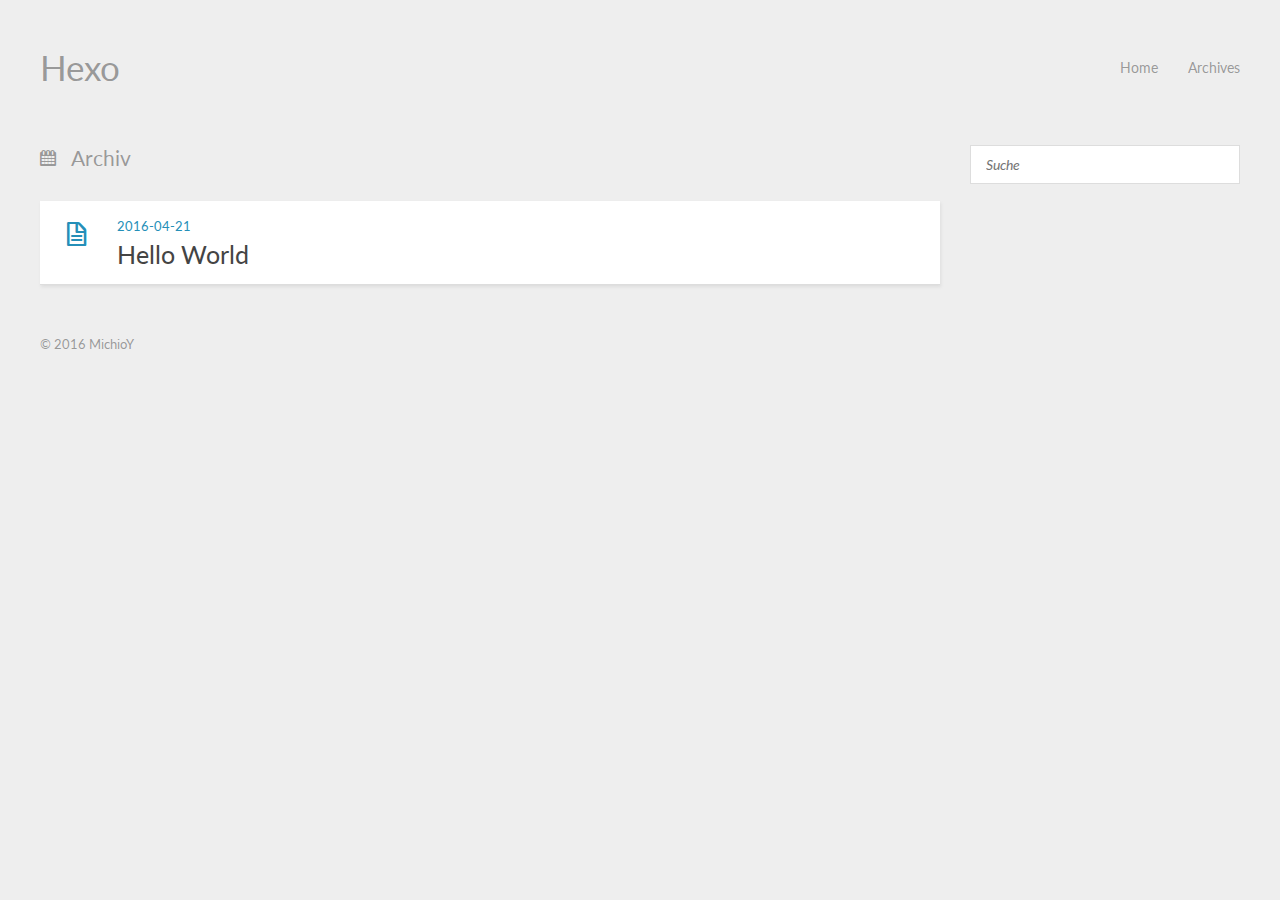
==== archives/index.html @ ba09797a "Site updated: 2016-04-27 17:26:23" ====
<!DOCTYPE HTML>
<html>
<head>
  <meta charset="utf-8">
  
  <title>Archiv | Hexo</title>
  <meta name="author" content="MichioY">
  
  
  <meta name="viewport" content="width=device-width, initial-scale=1, maximum-scale=1">

  
  <meta property="og:site_name" content="Hexo"/>

  
    <meta property="og:image" content="undefined"/>
  

  <link href="/favicon.png" rel="icon">
  <link rel="alternate" href="/atom.xml" title="Hexo" type="application/atom+xml">
  <link rel="stylesheet" href="/css/style.css" media="screen" type="text/css">
  <!--[if lt IE 9]><script src="//html5shiv.googlecode.com/svn/trunk/html5.js"></script><![endif]-->
  

</head>


<body>
  <header id="header" class="inner"><div class="alignleft">
  <h1><a href="/">Hexo</a></h1>
  <h2><a href="/"></a></h2>
</div>
<nav id="main-nav" class="alignright">
  <ul>
    
      <li><a href="/">Home</a></li>
    
      <li><a href="/archives">Archives</a></li>
    
  </ul>
  <div class="clearfix"></div>
</nav>
<div class="clearfix"></div>
</header>
  <div id="content" class="inner">
    <div id="main-col" class="alignleft"><div id="wrapper">
<h2 class="archive-title">Archiv</h2>


  <div class="archive">
    
      <article class="post">
        <div class="post-content">
          <header>
            <div class="icon"></div>
            <time datetime="2016-04-21T06:31:56.000Z"><a href="/2016/04/21/hello-world/">2016-04-21</a></time>
            
              <h1 class="title"><a href="/2016/04/21/hello-world/">Hello World</a></h1>
            
          </header>
        </div>
      </article>
    
  </div>
</div></div>
    <aside id="sidebar" class="alignright">
  <div class="search">
  <form action="//google.com/search" method="get" accept-charset="utf-8">
    <input type="search" name="q" results="0" placeholder="Suche">
    <input type="hidden" name="q" value="site:yoursite.com">
  </form>
</div>

  

  
</aside>
    <div class="clearfix"></div>
  </div>
  <footer id="footer" class="inner"><div class="alignleft">
  
  &copy; 2016 MichioY
  
</div>
<div class="clearfix"></div></footer>
  <script src="//ajax.googleapis.com/ajax/libs/jquery/2.0.3/jquery.min.js"></script>
<script src="/js/jquery.imagesloaded.min.js"></script>
<script src="/js/gallery.js"></script>




<link rel="stylesheet" href="/fancybox/jquery.fancybox.css" media="screen" type="text/css">
<script src="/fancybox/jquery.fancybox.pack.js"></script>
<script type="text/javascript">
(function($){
  $('.fancybox').fancybox();
})(jQuery);
</script>

</body>
</html>
---- css/style.css ----
@import url("//fonts.googleapis.com/css?family=Lato:400,400italic");
@font-face {
  font-family: 'FontAwesome';
  font-style: normal;
  font-weight: normal;
  src: url("font/fontawesome-webfont.eot?#iefix") format('embedded-opentype'), url("font/fontawesome-webfont.woff") format('woff'), url("font/fontawesome-webfont.ttf") format('truetype'), url("font/fontawesome-webfont.svg#FontAwesomeRegular") format('svg');
}
* {
  margin: 0;
  padding: 0;
}
body {
  background: #eee;
  color: #444;
  font-family: "Helvetica Neue", "Helvetica", Arial, sans-serif;
  font-size: 14px;
  text-shadow: 0 0 1px transparent;
}
@media screen and (max-width: 1260px) {
  body {
    margin: 0 30px;
  }
}
@media screen and (max-width: 600px) {
  body {
    font-size: 13px;
  }
}
h1,
h2,
h3,
h4,
h5,
h6 {
  font-family: "Lato", Helvetica Neue, Helvetica, Arial, sans-serif;
}
h1 {
  font-size: 1.8em;
}
h2 {
  font-size: 1.5em;
}
h3 {
  font-size: 1.3em;
}
a {
  text-decoration: none;
  color: #258fb8;
}
a:hover {
  text-decoration: underline;
}
.alignleft {
  float: left;
}
.alignright {
  float: right;
}
.clearfix {
  zoom: 1;
}
.clearfix:before,
.clearfix:after {
  content: "";
  display: table;
}
.clearfix:after {
  clear: both;
}
.inner {
  width: 1200px;
  margin: 0 auto;
}
@media screen and (max-width: 1260px) {
  .inner {
    width: 100%;
  }
}
#main-col {
  width: 900px;
}
@media screen and (max-width: 1260px) {
  #main-col {
    width: 100%;
    margin-right: -300px;
  }
}
@media screen and (max-width: 900px) {
  #main-col {
    margin-right: 0;
    float: none;
  }
}
@media screen and (max-width: 1260px) {
  #wrapper {
    margin-right: 300px;
  }
}
@media screen and (max-width: 900px) {
  #wrapper {
    margin-right: 0;
  }
}
#header {
  text-shadow: 0 0 1px #fff;
  margin: 50px auto;
}
#header a {
  color: #999;
}
#header a:hover {
  color: #258fb8;
  text-decoration: none;
}
#header h1 {
  font-weight: normal;
  font-size: 2.5em;
  line-height: 1;
}
#header h2 {
  font-weight: normal;
  font-size: 0.9em;
  line-height: 1;
  margin-top: 10px;
}
#header #main-nav {
  font-family: "Lato", Helvetica Neue, Helvetica, Arial, sans-serif;
  line-height: 2.5em;
}
#header #main-nav ul {
  list-style: none;
}
#header #main-nav ul li {
  float: left;
  margin-left: 30px;
}
article {
  -webkit-box-shadow: 1px 2px 3px #ddd;
  box-shadow: 1px 2px 3px #ddd;
  background: #fff;
}
article.page {
  padding-left: 20px;
}
article.page .icon {
  display: none;
}
article.post .icon:before {
  content: '\f016';
}
article.photo .icon:before {
  content: '\f030';
}
article.link .icon:before {
  content: '\f0c1';
}
article.link .title a:after {
  content: '\f08e';
  color: #999;
  font: 12px FontAwesome;
  padding-left: 10px;
  vertical-align: super;
}
article .post-content {
  padding: 20px 20px 15px 77px;
  margin-bottom: 50px;
  position: relative;
}
@media screen and (max-width: 600px) {
  article .post-content {
    padding-left: 20px;
  }
}
article .gallery {
  overflow: hidden;
  position: relative;
}
article .gallery:hover .control {
  opacity: 1;
  -ms-filter: none;
  filter: none;
}
article .gallery img {
  min-width: 100%;
  max-width: 100%;
  height: auto;
  position: absolute;
  top: 0;
  left: 0;
  opacity: 0;
  -ms-filter: "progid:DXImageTransform.Microsoft.Alpha(Opacity=0)";
  filter: alpha(opacity=0);
}
article .gallery .control {
  opacity: 0;
  -ms-filter: "progid:DXImageTransform.Microsoft.Alpha(Opacity=0)";
  filter: alpha(opacity=0);
  -webkit-transition: 0.3s;
  -moz-transition: 0.3s;
  -o-transition: 0.3s;
  -ms-transition: 0.3s;
  transition: 0.3s;
}
article .gallery .prev,
article .gallery .next {
  position: absolute;
  top: 0;
  width: 50%;
  height: 100%;
  cursor: pointer;
}
article .gallery .prev:before,
article .gallery .next:before {
  position: absolute;
  font: 24px/1 FontAwesome;
  text-align: center;
  width: 24px;
  text-shadow: 0 0 15px rgba(0,0,0,0.5);
  color: #fff;
  margin-top: -12px;
  top: 50%;
}
article .gallery .prev {
  left: 0;
}
article .gallery .prev:before {
  content: '\f053';
  left: 10px;
}
article .gallery .next {
  right: 0;
}
article .gallery .next:before {
  content: '\f054';
  right: 10px;
}
article header .icon {
  width: 32px;
  height: 32px;
  margin-right: 25px;
  position: absolute;
  top: 20px;
  left: 20px;
  color: #258fb8;
}
@media screen and (max-width: 600px) {
  article header .icon {
    display: none;
  }
}
article header .icon:before {
  position: absolute;
  font: 32px FontAwesome;
  top: 0;
  left: 0;
  width: 32px;
  text-align: center;
}
article header time {
  color: #999;
  font: 0.9em "Lato", Helvetica Neue, Helvetica, Arial, sans-serif;
  margin-bottom: 5px;
  display: block;
  line-height: 1;
}
article header .title {
  font-weight: normal;
}
article header .title a {
  color: #444;
}
article header .title a:hover {
  color: #258fb8;
  text-decoration: none;
}
article .entry {
  text-align: justify;
  line-height: 1.6;
}
article .entry p,
article .entry blockquote,
article .entry ul,
article .entry ol,
article .entry dl,
article .entry table,
article .entry iframe,
article .entry h3,
article .entry h4,
article .entry h5,
article .entry h6,
article .entry .video-container {
  margin-top: 15px;
}
article .entry blockquote {
  border-top: 1px solid #ddd;
  border-bottom: 1px solid #ddd;
  font-style: italic;
  font-family: "Georgia", serif;
  font-size: 1.2em;
  padding: 0 30px 15px;
  text-align: center;
}
article .entry blockquote footer {
  border-top: none;
  font-size: 0.8em;
  line-height: 1;
  margin: 20px 0 0;
  padding-top: 0;
}
article .entry blockquote footer cite:before {
  content: '—';
  color: #ccc;
  padding: 0 0.5em;
}
article .entry code,
article .entry pre {
  font-family: Monaco, Menlo, Consolas, Courier New, monospace;
}
article .entry code {
  background: #eee;
  color: #666;
  padding: 0 5px;
  margin: 0 2px;
  font-size: 0.9em;
  border: 1px solid #ddd;
  -webkit-border-radius: 3px;
  border-radius: 3px;
}
article .entry pre {
  background: #eee;
  border: 1px solid #ddd;
  margin-top: 15px;
  overflow: auto;
  padding: 7px 15px;
  -webkit-border-radius: 2px;
  border-radius: 2px;
}
article .entry pre code {
  background: none;
  padding: 0;
  margin: 0;
  border: none;
  -webkit-border-radius: 0;
  border-radius: 0;
}
article .entry ul,
article .entry ol,
article .entry dl {
  margin-left: 20px;
}
article .entry ul ul,
article .entry ol ul,
article .entry dl ul,
article .entry ul ol,
article .entry ol ol,
article .entry dl ol,
article .entry ul dl,
article .entry ol dl,
article .entry dl dl {
  margin-top: 0;
}
article .entry h1,
article .entry h2 {
  font-weight: normal;
  border-bottom: 1px solid #ddd;
  padding-bottom: 10px;
  margin-top: 20px;
}
article .entry h3,
article .entry h4,
article .entry h5,
article .entry h6 {
  font-weight: normal;
}
article .entry img,
article .entry video {
  max-width: 100%;
  height: auto;
  border: none;
}
article .entry iframe {
  border: none;
}
article .entry .caption {
  display: block;
  margin-top: 5px;
  color: #999;
  position: relative;
  font-size: 0.9em;
  padding-left: 25px;
}
article .entry .caption:before {
  content: '\f040';
  position: absolute;
  font: 1.3em FontAwesome;
  position: absolute;
  left: 0;
  top: 3px;
}
article .entry .video-container {
  position: relative;
  padding-bottom: 56.25%;
  padding-top: 30px;
  height: 0;
  overflow: hidden;
}
article .entry .video-container iframe,
article .entry .video-container object,
article .entry .video-container embed {
  position: absolute;
  top: 0;
  left: 0;
  width: 100%;
  height: 100%;
  margin-top: 0;
}
article .entry .pullquote {
  float: right;
  border: none;
  padding: 0;
  margin: 1em 0 0.5em 1.5em;
  text-align: left;
  width: 45%;
  font-size: 1.5em;
}
article footer {
  margin-top: 15px;
  padding-top: 10px;
  border-top: 1px solid #ddd;
  color: #999;
  font-size: 0.9em;
  line-height: 16px;
  position: relative;
  min-height: 16px;
}
article footer a {
  color: #999;
}
article footer a:hover {
  color: #258fb8;
  text-decoration: none;
}
article footer a:before {
  font: 1.1em FontAwesome;
  padding-right: 10px;
  vertical-align: middle;
}
article footer a.more-link:before {
  content: '\f054';
}
article footer a.comment-link:before {
  content: '\f075';
}
article footer .categories,
article footer .tags {
  position: relative;
  padding-left: 25px;
  margin: 5px 0;
}
article footer .categories:before,
article footer .tags:before {
  position: absolute;
  font: 1.1em FontAwesome;
}
article footer .categories:before {
  content: '\f07b';
  top: 2px;
  left: 1px;
}
article footer .tags:before {
  content: '\f02b';
  top: 3px;
  left: 2px;
}
article footer .addthis {
  margin-top: 15px;
}
article footer .addthis iframe {
  margin-top: 0;
}
#comment {
  padding: 20px;
  background: #fff;
  -webkit-box-shadow: 1px 2px 3px #ddd;
  box-shadow: 1px 2px 3px #ddd;
  margin-bottom: 50px;
}
#comment .title {
  font-weight: normal;
  margin-bottom: 15px;
}
#pagination a {
  display: block;
  padding: 5px 10px;
  background: #ddd;
  color: #999;
  font-family: "Lato", Helvetica Neue, Helvetica, Arial, sans-serif;
  text-shadow: 0 0 1px #fff;
  margin-bottom: 50px;
}
#pagination a:hover {
  background: #258fb8;
  color: #fff;
  text-decoration: none;
  text-shadow: none;
}
#pagination .prev:before {
  content: '\f053';
  padding-right: 10px;
  font-family: FontAwesome;
}
#pagination .next:after {
  content: '\f054';
  padding-left: 10px;
  font-family: FontAwesome;
}
.archive-title {
  color: #999;
  font-weight: normal;
  margin-bottom: 30px;
  text-shadow: 0 0 1px #fff;
}
.archive-title:before {
  font-family: FontAwesome;
  content: '\f073';
  padding-right: 15px;
}
.archive-title.tag:before {
  content: '\f02b';
}
.archive-title.category:before {
  content: '\f07b';
}
.archive {
  -webkit-box-shadow: 1px 2px 3px #ddd;
  box-shadow: 1px 2px 3px #ddd;
  border-bottom: 1px solid #ddd;
  margin-bottom: 50px;
}
.archive article {
  -webkit-box-shadow: none;
  box-shadow: none;
}
.archive article .post-content {
  margin-bottom: 0;
}
#sidebar {
  width: 270px;
  line-height: 1.8em;
}
@media screen and (max-width: 900px) {
  #sidebar {
    float: none;
    width: 100%;
  }
}
#sidebar .widget {
  background: #fff;
  -webkit-box-shadow: 1px 2px 3px #ddd;
  box-shadow: 1px 2px 3px #ddd;
  margin-bottom: 30px;
  word-wrap: break-word;
}
#sidebar .widget .title {
  padding: 15px 20px;
  font-size: 1em;
  border-bottom: 1px solid #ddd;
  font-weight: normal;
}
#sidebar .widget .entry {
  font-size: 0.9em;
  padding: 15px 20px;
}
#sidebar .widget ul,
#sidebar .widget ol,
#sidebar .widget dl {
  list-style: none;
}
#sidebar .widget ul ul,
#sidebar .widget ol ul,
#sidebar .widget dl ul,
#sidebar .widget ul ol,
#sidebar .widget ol ol,
#sidebar .widget dl ol,
#sidebar .widget ul dl,
#sidebar .widget ol dl,
#sidebar .widget dl dl {
  list-style: disc;
  margin-left: 20px;
}
#sidebar .search {
  margin-bottom: 30px;
}
#sidebar .search input {
  background: #fff;
  font-family: "Lato", Helvetica Neue, Helvetica, Arial, sans-serif;
  font-style: italic;
  font-size: 1em;
  padding: 10px 15px;
  border: 1px solid #ddd;
  width: 100%;
  -webkit-box-sizing: border-box;
  -moz-box-sizing: border-box;
  box-sizing: border-box;
  color: #999;
}
#sidebar .search input:focus {
  color: #444;
}
#sidebar .tag small {
  margin-left: 15px;
  color: #999;
}
#sidebar .tag small:before {
  content: '(';
}
#sidebar .tag small:after {
  content: ')';
}
#sidebar .twitter li {
  border-bottom: 1px solid #ddd;
  padding: 15px 20px;
  font-size: 0.9em;
}
#sidebar .twitter li:last-of-type {
  border-bottom: none;
}
#sidebar .twitter small {
  display: block;
  margin-top: 10px;
  color: #999;
  line-height: 1;
}
#sidebar .tagcloud .entry {
  padding-right: 5px;
}
#sidebar .tagcloud a {
  margin-right: 10px;
  display: inline-block;
}
#footer {
  color: #999;
  margin-bottom: 50px;
  font: 0.9em/1.6 "Lato", Helvetica Neue, Helvetica, Arial, sans-serif;
  text-shadow: 0 0 1px #fff;
}
.entry .gist {
  background: #eee;
  border: 1px solid #ddd;
  margin-top: 15px;
  padding: 7px 15px;
  -webkit-border-radius: 2px;
  border-radius: 2px;
  text-shadow: 0 0 1px #fff;
  line-height: 1.6;
  overflow: auto;
  color: #666;
}
.entry .gist .gist-file {
  border: none;
  font-family: inherit;
  margin: 0;
  font-size: 0.9em;
}
.entry .gist .gist-file .gist-data {
  background: none;
  border-bottom: none;
}
.entry .gist .gist-file .gist-data pre {
  padding: 0 !important;
  font-family: Monaco, Menlo, Consolas, Courier New, monospace;
}
.entry .gist .gist-file .gist-meta {
  background: none;
  color: #999;
  margin-top: 5px;
  padding: 0;
  text-shadow: 0 0 1px #fff;
  font-size: 100%;
}
.entry .gist .gist-file .gist-meta a {
  color: #258fb8;
}
.entry .gist .gist-file .gist-meta a:visited {
  color: #258fb8;
}
figure.highlight {
  background: #eee;
  border: 1px solid #ddd;
  margin-top: 15px;
  padding: 7px 15px;
  -webkit-border-radius: 2px;
  border-radius: 2px;
  text-shadow: 0 0 1px #fff;
  line-height: 1.6;
  overflow: auto;
  position: relative;
  font-size: 0.9em;
}
figure.highlight figcaption {
  color: #999;
  margin-bottom: 5px;
  text-shadow: 0 0 1px #fff;
}
figure.highlight figcaption a {
  position: absolute;
  right: 15px;
}
figure.highlight pre {
  border: none;
  padding: 0;
  margin: 0;
}
figure.highlight table {
  margin-top: 0;
  border-spacing: 0;
}
figure.highlight .gutter {
  color: #999;
  padding-right: 15px;
  border-right: 1px solid #ddd;
  text-align: right;
}
figure.highlight .code {
  padding-left: 15px;
  border-left: 1px solid #fff;
  color: #666;
}
figure.highlight .line {
  height: 20px;
}
figure.highlight .line.marked {
  background: #d6d6d6;
}
pre .comment,
pre .template_comment,
pre .diff .header,
pre .doctype,
pre .pi,
pre .lisp .string,
pre .javadoc {
  color: #93a1a1;
  font-style: italic;
}
pre .keyword,
pre .winutils,
pre .method,
pre .addition,
pre .css .tag,
pre .request,
pre .status,
pre .nginx .title {
  color: #859900;
}
pre .number,
pre .command,
pre .string,
pre .tag .value,
pre .phpdoc,
pre .tex .formula,
pre .regexp,
pre .hexcolor {
  color: #2aa198;
}
pre .title,
pre .localvars,
pre .chunk,
pre .decorator,
pre .built_in,
pre .identifier,
pre .vhdl,
pre .literal,
pre .id {
  color: #268bd2;
}
pre .attribute,
pre .variable,
pre .lisp .body,
pre .smalltalk .number,
pre .constant,
pre .class .title,
pre .parent,
pre .haskell .type {
  color: #b58900;
}
pre .preprocessor,
pre .preprocessor .keyword,
pre .shebang,
pre .symbol,
pre .symbol .string,
pre .diff .change,
pre .special,
pre .attr_selector,
pre .important,
pre .subst,
pre .cdata,
pre .clojure .title {
  color: #cb4b16;
}
pre .deletion {
  color: #dc322f;
}
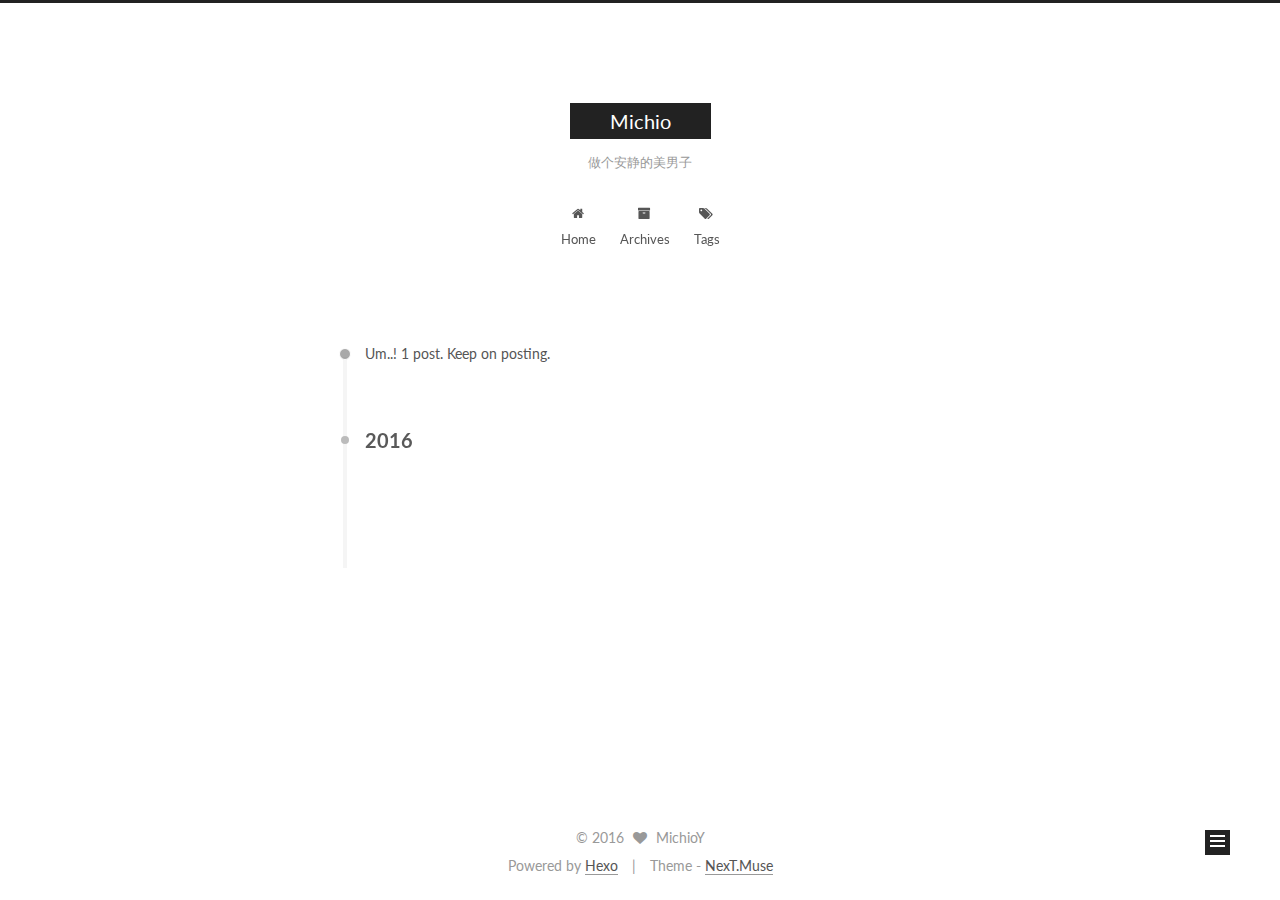
==== commit 29e48d40: "Site updated: 2016-04-27 18:53:01" ====
--- a/archives/index.html
+++ b/archives/index.html
@@ -1,102 +1,458 @@
-<!DOCTYPE HTML>
-<html>
+<!doctype html>
+
+
+
+  
+
+
+<html class="theme-next muse use-motion">
 <head>
-  <meta charset="utf-8">
-  
-  <title>Archiv | Hexo</title>
-  <meta name="author" content="MichioY">
-  
-  
-  <meta name="viewport" content="width=device-width, initial-scale=1, maximum-scale=1">
-
-  
-  <meta property="og:site_name" content="Hexo"/>
-
-  
-    <meta property="og:image" content="undefined"/>
-  
-
-  <link href="/favicon.png" rel="icon">
-  <link rel="alternate" href="/atom.xml" title="Hexo" type="application/atom+xml">
-  <link rel="stylesheet" href="/css/style.css" media="screen" type="text/css">
-  <!--[if lt IE 9]><script src="//html5shiv.googlecode.com/svn/trunk/html5.js"></script><![endif]-->
-  
-
+  <meta charset="UTF-8"/>
+<meta http-equiv="X-UA-Compatible" content="IE=edge,chrome=1" />
+<meta name="viewport" content="width=device-width, initial-scale=1, maximum-scale=1"/>
+
+
+
+<meta http-equiv="Cache-Control" content="no-transform" />
+<meta http-equiv="Cache-Control" content="no-siteapp" />
+
+
+
+
+
+
+
+
+
+
+
+
+  <link href="/vendors/fancybox/source/jquery.fancybox.css?v=2.1.5" rel="stylesheet" type="text/css"/>
+
+
+
+
+  
+  
+  
+  
+
+  
+    
+    
+  
+
+  
+
+  
+
+  
+
+  
+
+  
+    
+    
+    <link href="//fonts.googleapis.com/css?family=Lato:300,300italic,400,400italic,700,700italic&subset=latin,latin-ext" rel="stylesheet" type="text/css">
+  
+
+
+
+
+<link href="/vendors/font-awesome/css/font-awesome.min.css?v=4.4.0" rel="stylesheet" type="text/css" />
+
+<link href="/css/main.css?v=5.0.1" rel="stylesheet" type="text/css" />
+
+
+  <meta name="keywords" content="Hexo, NexT" />
+
+
+
+
+
+
+
+
+  <link rel="shortcut icon" type="image/x-icon" href="/favicon.ico?v=5.0.1" />
+
+
+
+
+
+
+<meta name="description" content="快乐的">
+<meta property="og:type" content="website">
+<meta property="og:title" content="Michio">
+<meta property="og:url" content="http://yoursite.com/archives/index.html">
+<meta property="og:site_name" content="Michio">
+<meta property="og:description" content="快乐的">
+<meta name="twitter:card" content="summary">
+<meta name="twitter:title" content="Michio">
+<meta name="twitter:description" content="快乐的">
+
+
+
+<script type="text/javascript" id="hexo.configuration">
+  var NexT = window.NexT || {};
+  var CONFIG = {
+    scheme: 'Muse',
+    sidebar: {"position":"left","display":"post"},
+    fancybox: true,
+    motion: true,
+    duoshuo: {
+      userId: 0,
+      author: 'Author'
+    }
+  };
+</script>
+
+  <title> Archive | Michio </title>
 </head>
 
-
-<body>
-  <header id="header" class="inner"><div class="alignleft">
-  <h1><a href="/">Hexo</a></h1>
-  <h2><a href="/"></a></h2>
+<body itemscope itemtype="http://schema.org/WebPage" lang="zh">
+
+  
+
+
+
+
+
+
+
+
+
+
+  
+  
+    
+  
+
+  <div class="container one-collumn sidebar-position-left  page-archive  ">
+    <div class="headband"></div>
+
+    <header id="header" class="header" itemscope itemtype="http://schema.org/WPHeader">
+      <div class="header-inner"><div class="site-meta ">
+  
+
+  <div class="custom-logo-site-title">
+    <a href="/"  class="brand" rel="start">
+      <span class="logo-line-before"><i></i></span>
+      <span class="site-title">Michio</span>
+      <span class="logo-line-after"><i></i></span>
+    </a>
+  </div>
+  <p class="site-subtitle">做个安静的美男子</p>
 </div>
-<nav id="main-nav" class="alignright">
-  <ul>
-    
-      <li><a href="/">Home</a></li>
-    
-      <li><a href="/archives">Archives</a></li>
-    
-  </ul>
-  <div class="clearfix"></div>
+
+<div class="site-nav-toggle">
+  <button>
+    <span class="btn-bar"></span>
+    <span class="btn-bar"></span>
+    <span class="btn-bar"></span>
+  </button>
+</div>
+
+<nav class="site-nav">
+  
+
+  
+    <ul id="menu" class="menu">
+      
+        
+        <li class="menu-item menu-item-home">
+          <a href="/" rel="section">
+            
+              <i class="menu-item-icon fa fa-home fa-fw"></i> <br />
+            
+            Home
+          </a>
+        </li>
+      
+        
+        <li class="menu-item menu-item-archives">
+          <a href="/archives" rel="section">
+            
+              <i class="menu-item-icon fa fa-archive fa-fw"></i> <br />
+            
+            Archives
+          </a>
+        </li>
+      
+        
+        <li class="menu-item menu-item-tags">
+          <a href="/tags" rel="section">
+            
+              <i class="menu-item-icon fa fa-tags fa-fw"></i> <br />
+            
+            Tags
+          </a>
+        </li>
+      
+
+      
+    </ul>
+  
+
+  
 </nav>
-<div class="clearfix"></div>
-</header>
-  <div id="content" class="inner">
-    <div id="main-col" class="alignleft"><div id="wrapper">
-<h2 class="archive-title">Archiv</h2>
-
-
-  <div class="archive">
-    
-      <article class="post">
-        <div class="post-content">
-          <header>
-            <div class="icon"></div>
-            <time datetime="2016-04-21T06:31:56.000Z"><a href="/2016/04/21/hello-world/">2016-04-21</a></time>
-            
-              <h1 class="title"><a href="/2016/04/21/hello-world/">Hello World</a></h1>
-            
-          </header>
+
+ </div>
+    </header>
+
+    <main id="main" class="main">
+      <div class="main-inner">
+        <div class="content-wrap">
+          <div id="content" class="content">
+            
+
+  <section id="posts" class="posts-collapse">
+    <span class="archive-move-on"></span>
+
+    <span class="archive-page-counter">
+      
+      
+      
+        
+      
+      Um..! 1 post. Keep on posting.
+    </span>
+
+    
+
+      
+      
+      
+
+      
+        
+        <div class="collection-title">
+          <h2 class="archive-year motion-element" id="archive-year-2016">2016</h2>
         </div>
-      </article>
-    
+      
+      
+
+      
+
+  <article class="post post-type-normal" itemscope itemtype="http://schema.org/Article">
+    <header class="post-header">
+
+      <h1 class="post-title">
+        
+            <a class="post-title-link" href="/2016/04/21/hello-world/" itemprop="url">
+              
+                <span itemprop="name">Hello World</span>
+              
+            </a>
+        
+      </h1>
+
+      <div class="post-meta">
+        <time class="post-time" itemprop="dateCreated"
+              datetime="2016-04-21T14:31:56+08:00"
+              content="2016-04-21" >
+          04-21
+        </time>
+      </div>
+
+    </header>
+  </article>
+
+
+
+    
+
+  </section>
+
+  
+
+
+
+          </div>
+          
+
+
+          
+
+        </div>
+        
+          
+  
+  <div class="sidebar-toggle">
+    <div class="sidebar-toggle-line-wrap">
+      <span class="sidebar-toggle-line sidebar-toggle-line-first"></span>
+      <span class="sidebar-toggle-line sidebar-toggle-line-middle"></span>
+      <span class="sidebar-toggle-line sidebar-toggle-line-last"></span>
+    </div>
   </div>
-</div></div>
-    <aside id="sidebar" class="alignright">
-  <div class="search">
-  <form action="//google.com/search" method="get" accept-charset="utf-8">
-    <input type="search" name="q" results="0" placeholder="Suche">
-    <input type="hidden" name="q" value="site:yoursite.com">
-  </form>
+
+  <aside id="sidebar" class="sidebar">
+    <div class="sidebar-inner">
+
+      
+
+      
+
+      <section class="site-overview sidebar-panel  sidebar-panel-active ">
+        <div class="site-author motion-element" itemprop="author" itemscope itemtype="http://schema.org/Person">
+          <img class="site-author-image" itemprop="image"
+               src="/images/default_avatar.jpg"
+               alt="MichioY" />
+          <p class="site-author-name" itemprop="name">MichioY</p>
+          <p class="site-description motion-element" itemprop="description">快乐的</p>
+        </div>
+        <nav class="site-state motion-element">
+          <div class="site-state-item site-state-posts">
+            <a href="/archives">
+              <span class="site-state-item-count">1</span>
+              <span class="site-state-item-name">posts</span>
+            </a>
+          </div>
+
+          
+
+          
+
+        </nav>
+
+        
+
+        <div class="links-of-author motion-element">
+          
+        </div>
+
+        
+        
+
+        
+        
+
+      </section>
+
+      
+
+    </div>
+  </aside>
+
+
+        
+      </div>
+    </main>
+
+    <footer id="footer" class="footer">
+      <div class="footer-inner">
+        <div class="copyright" >
+  
+  &copy; 
+  <span itemprop="copyrightYear">2016</span>
+  <span class="with-love">
+    <i class="fa fa-heart"></i>
+  </span>
+  <span class="author" itemprop="copyrightHolder">MichioY</span>
 </div>
 
-  
-
-  
-</aside>
-    <div class="clearfix"></div>
+<div class="powered-by">
+  Powered by <a class="theme-link" href="http://hexo.io">Hexo</a>
+</div>
+
+<div class="theme-info">
+  Theme -
+  <a class="theme-link" href="https://github.com/iissnan/hexo-theme-next">
+    NexT.Muse
+  </a>
+</div>
+
+        
+
+        
+      </div>
+    </footer>
+
+    <div class="back-to-top">
+      <i class="fa fa-arrow-up"></i>
+    </div>
   </div>
-  <footer id="footer" class="inner"><div class="alignleft">
-  
-  &copy; 2016 MichioY
-  
-</div>
-<div class="clearfix"></div></footer>
-  <script src="//ajax.googleapis.com/ajax/libs/jquery/2.0.3/jquery.min.js"></script>
-<script src="/js/jquery.imagesloaded.min.js"></script>
-<script src="/js/gallery.js"></script>
-
-
-
-
-<link rel="stylesheet" href="/fancybox/jquery.fancybox.css" media="screen" type="text/css">
-<script src="/fancybox/jquery.fancybox.pack.js"></script>
+
+  
+
 <script type="text/javascript">
-(function($){
-  $('.fancybox').fancybox();
-})(jQuery);
+  if (Object.prototype.toString.call(window.Promise) !== '[object Function]') {
+    window.Promise = null;
+  }
 </script>
+
+
+
+
+
+
+
+
+
+  
+
+
+
+  
+  <script type="text/javascript" src="/vendors/jquery/index.js?v=2.1.3"></script>
+
+  
+  <script type="text/javascript" src="/vendors/fastclick/lib/fastclick.min.js?v=1.0.6"></script>
+
+  
+  <script type="text/javascript" src="/vendors/jquery_lazyload/jquery.lazyload.js?v=1.9.7"></script>
+
+  
+  <script type="text/javascript" src="/vendors/velocity/velocity.min.js?v=1.2.1"></script>
+
+  
+  <script type="text/javascript" src="/vendors/velocity/velocity.ui.min.js?v=1.2.1"></script>
+
+  
+  <script type="text/javascript" src="/vendors/fancybox/source/jquery.fancybox.pack.js?v=2.1.5"></script>
+
+
+  
+
+
+  <script type="text/javascript" src="/js/src/utils.js?v=5.0.1"></script>
+
+  <script type="text/javascript" src="/js/src/motion.js?v=5.0.1"></script>
+
+
+
+  
+  
+
+  
+  
+    <script type="text/javascript" id="motion.page.archive">
+      $('.archive-year').velocity('transition.slideLeftIn');
+    </script>
+  
+
+
+  
+
+
+  <script type="text/javascript" src="/js/src/bootstrap.js?v=5.0.1"></script>
+
+
+
+  
+
+
+
+  
+
+
+
+  
+  
+  
+
+  
+
+  
 
 </body>
 </html>
--- a/css/main.css
+++ b/css/main.css
@@ -0,0 +1,2165 @@
+/* normalize.css v3.0.2 | MIT License | git.io/normalize */
+html {
+  font-family: sans-serif; /* 1 */
+  -ms-text-size-adjust: 100%; /* 2 */
+  -webkit-text-size-adjust: 100%; /* 2 */
+}
+body {
+  margin: 0;
+}
+article,
+aside,
+details,
+figcaption,
+figure,
+footer,
+header,
+hgroup,
+main,
+menu,
+nav,
+section,
+summary {
+  display: block;
+}
+audio,
+canvas,
+progress,
+video {
+  display: inline-block; /* 1 */
+  vertical-align: baseline; /* 2 */
+}
+audio:not([controls]) {
+  display: none;
+  height: 0;
+}
+[hidden],
+template {
+  display: none;
+}
+a {
+  background-color: transparent;
+}
+a:active,
+a:hover {
+  outline: 0;
+}
+abbr[title] {
+  border-bottom: 1px dotted;
+}
+b,
+strong {
+  font-weight: bold;
+}
+dfn {
+  font-style: italic;
+}
+h1 {
+  font-size: 2em;
+  margin: 0.67em 0;
+}
+mark {
+  background: #ff0;
+  color: #000;
+}
+small {
+  font-size: 80%;
+}
+sub,
+sup {
+  font-size: 75%;
+  line-height: 0;
+  position: relative;
+  vertical-align: baseline;
+}
+sup {
+  top: -0.5em;
+}
+sub {
+  bottom: -0.25em;
+}
+img {
+  border: 0;
+}
+svg:not(:root) {
+  overflow: hidden;
+}
+figure {
+  margin: 1em 40px;
+}
+hr {
+  -moz-box-sizing: content-box;
+  box-sizing: content-box;
+  height: 0;
+}
+pre {
+  overflow: auto;
+}
+code,
+kbd,
+pre,
+samp {
+  font-family: monospace, monospace;
+  font-size: 1em;
+}
+button,
+input,
+optgroup,
+select,
+textarea {
+  color: inherit; /* 1 */
+  font: inherit; /* 2 */
+  margin: 0; /* 3 */
+}
+button {
+  overflow: visible;
+}
+button,
+select {
+  text-transform: none;
+}
+button,
+html input[type="button"],
+input[type="reset"],
+input[type="submit"] {
+  -webkit-appearance: button; /* 2 */
+  cursor: pointer; /* 3 */
+}
+button[disabled],
+html input[disabled] {
+  cursor: default;
+}
+button::-moz-focus-inner,
+input::-moz-focus-inner {
+  border: 0;
+  padding: 0;
+}
+input {
+  line-height: normal;
+}
+input[type="checkbox"],
+input[type="radio"] {
+  box-sizing: border-box; /* 1 */
+  padding: 0; /* 2 */
+}
+input[type="number"]::-webkit-inner-spin-button,
+input[type="number"]::-webkit-outer-spin-button {
+  height: auto;
+}
+input[type="search"] {
+  -webkit-appearance: textfield; /* 1 */
+  -moz-box-sizing: content-box;
+  -webkit-box-sizing: content-box; /* 2 */
+  box-sizing: content-box;
+}
+input[type="search"]::-webkit-search-cancel-button,
+input[type="search"]::-webkit-search-decoration {
+  -webkit-appearance: none;
+}
+fieldset {
+  border: 1px solid #c0c0c0;
+  margin: 0 2px;
+  padding: 0.35em 0.625em 0.75em;
+}
+legend {
+  border: 0; /* 1 */
+  padding: 0; /* 2 */
+}
+textarea {
+  overflow: auto;
+}
+optgroup {
+  font-weight: bold;
+}
+table {
+  border-collapse: collapse;
+  border-spacing: 0;
+}
+td,
+th {
+  padding: 0;
+}
+::selection {
+  background: #262a30;
+  color: #fff;
+}
+body {
+  position: relative;
+  font-family: 'Lato', "PingFang SC", "Microsoft YaHei", sans-serif;
+  font-size: 14px;
+  line-height: 2;
+  color: #555;
+  background: #fff;
+}
+@media (max-width: 767px) {
+  body {
+    padding-right: 0 !important;
+  }
+}
+@media (min-width: 768px) and (max-width: 991px) {
+  body {
+    padding-right: 0 !important;
+  }
+}
+@media (min-width: 1600px) {
+  body {
+    font-size: 16px;
+  }
+}
+h1,
+h2,
+h3,
+h4,
+h5,
+h6 {
+  margin: 0;
+  padding: 0;
+  font-weight: bold;
+  line-height: 1.5;
+  font-family: 'Lato', "PingFang SC", "Microsoft YaHei", sans-serif;
+}
+h2,
+h3,
+h4,
+h5,
+h6 {
+  margin: 20px 0 15px;
+}
+h1 {
+  font-size: 22px;
+}
+@media (max-width: 767px) {
+  h1 {
+    font-size: 18px;
+  }
+}
+h2 {
+  font-size: 20px;
+}
+@media (max-width: 767px) {
+  h2 {
+    font-size: 16px;
+  }
+}
+h3 {
+  font-size: 18px;
+}
+@media (max-width: 767px) {
+  h3 {
+    font-size: 14px;
+  }
+}
+h4 {
+  font-size: 16px;
+}
+@media (max-width: 767px) {
+  h4 {
+    font-size: 12px;
+  }
+}
+h5 {
+  font-size: 14px;
+}
+@media (max-width: 767px) {
+  h5 {
+    font-size: 10px;
+  }
+}
+h6 {
+  font-size: 12px;
+}
+@media (max-width: 767px) {
+  h6 {
+    font-size: 8px;
+  }
+}
+p {
+  margin: 0 0 25px 0;
+}
+a {
+  color: #555;
+  text-decoration: none;
+  border-bottom: 1px solid #999;
+  word-wrap: break-word;
+}
+a:hover {
+  color: #222;
+  border-bottom-color: #222;
+}
+ul {
+  list-style: none;
+}
+blockquote {
+  margin: 0;
+  padding: 0;
+}
+img {
+  display: block;
+  margin: auto;
+  max-width: 100%;
+  height: auto;
+}
+hr {
+  margin: 40px 0;
+  height: 3px;
+  border: none;
+  background-color: #ddd;
+  background-image: repeating-linear-gradient(-45deg, #fff, #fff 4px, transparent 4px, transparent 8px);
+}
+blockquote {
+  padding: 0 15px;
+  color: #666;
+  border-left: 4px solid #ddd;
+}
+blockquote cite::before {
+  content: "-";
+  padding: 0 5px;
+}
+dt {
+  font-weight: 700;
+}
+dd {
+  margin: 0;
+  padding: 0;
+}
+.text-left {
+  text-align: left;
+}
+.text-center {
+  text-align: center;
+}
+.text-right {
+  text-align: right;
+}
+.text-justify {
+  text-align: justify;
+}
+.text-nowrap {
+  white-space: nowrap;
+}
+.text-lowercase {
+  text-transform: lowercase;
+}
+.text-uppercase {
+  text-transform: uppercase;
+}
+.text-capitalize {
+  text-transform: capitalize;
+}
+.center-block {
+  display: block;
+  margin-left: auto;
+  margin-right: auto;
+}
+.clearfix:before,
+.clearfix:after {
+  content: " ";
+  display: table;
+}
+.clearfix:after {
+  clear: both;
+}
+.pullquote {
+  width: 45%;
+}
+.pullquote.left {
+  float: left;
+  margin-left: 5px;
+  margin-right: 10px;
+}
+.pullquote.right {
+  float: right;
+  margin-left: 10px;
+  margin-right: 5px;
+}
+.highlight table,
+.gist table {
+  width: auto;
+}
+.highlight table td,
+.gist table td {
+  border: none;
+}
+.highlight a,
+.gist a {
+  color: #222 !important;
+  text-decoration: none !important;
+}
+.affix.affix.affix {
+  position: fixed;
+}
+.translation {
+  margin-top: -20px;
+  font-size: 14px;
+  color: #999;
+}
+.scrollbar-measure {
+  width: 100px;
+  height: 100px;
+  overflow: scroll;
+  position: absolute;
+  top: -9999px;
+}
+.use-motion .motion-element {
+  opacity: 0;
+}
+#local-search-input {
+  padding: 3px;
+  border: none;
+  text-indent: 14px;
+  border-radius: 0;
+  width: 140px;
+  outline: none;
+  border-bottom: 1px solid #999;
+  background: inherit;
+  opacity: 0.5;
+}
+#local-search-input:focus {
+  opacity: 1;
+}
+.search-icon {
+  position: absolute;
+  top: 9px;
+}
+table {
+  margin: 20px 0;
+  width: 100%;
+  border-collapse: collapse;
+  border-spacing: 0;
+  border: 1px solid #ddd;
+  font-size: 14px;
+  table-layout: fixed;
+  word-wrap: break-all;
+}
+table>tbody>tr:nth-of-type(odd) {
+  background-color: #f9f9f9;
+}
+table>tbody>tr:hover {
+  background-color: #f5f5f5;
+}
+caption,
+th,
+td {
+  padding: 8px;
+  text-align: left;
+  vertical-align: middle;
+  font-weight: normal;
+}
+th,
+td {
+  border-bottom: 3px solid #ddd;
+  border-right: 1px solid #eee;
+}
+th {
+  padding-bottom: 10px;
+  font-weight: 700;
+}
+td {
+  border-bottom-width: 1px;
+}
+html,
+body {
+  height: 100%;
+}
+.container {
+  position: relative;
+  min-height: 100%;
+}
+.header-inner {
+  margin: 0 auto;
+  padding: 100px 0 70px;
+  width: 700px;
+}
+@media (min-width: 1600px) {
+  .container .header-inner {
+    width: 900px;
+  }
+}
+.main {
+  padding-bottom: 150px;
+}
+.main-inner {
+  margin: 0 auto;
+  width: 700px;
+}
+@media (min-width: 1600px) {
+  .container .main-inner {
+    width: 900px;
+  }
+}
+.footer {
+  position: absolute;
+  left: 0;
+  bottom: 0;
+  width: 100%;
+  min-height: 50px;
+}
+.footer-inner {
+  box-sizing: border-box;
+  margin: 20px auto;
+  width: 700px;
+}
+@media (min-width: 1600px) {
+  .container .footer-inner {
+    width: 900px;
+  }
+}
+pre,
+.highlight {
+  overflow: auto;
+  margin: 20px 0;
+  padding: 15px;
+  font-size: 13px;
+  color: #4d4d4c;
+  background: #f7f7f7;
+  line-height: 1.6;
+}
+pre,
+code {
+  font-family: consolas, Menlo, "PingFang SC", "Microsoft YaHei", monospace;
+}
+code {
+  padding: 2px 4px;
+  word-break: break-all;
+  color: #555;
+  background: #eee;
+  border-radius: 4px;
+  font-size: 13px;
+}
+pre code {
+  padding: 0;
+  color: #4d4d4c;
+  background: none;
+  text-shadow: none;
+}
+.highlight pre {
+  border: none;
+  margin: 0;
+  padding: 1px;
+}
+.highlight table {
+  margin: 0;
+  width: auto;
+  border: none;
+}
+.highlight td {
+  border: none;
+  padding: 0;
+}
+.highlight figcaption {
+  font-size: 0.85em;
+  color: #8e908c;
+  line-height: 1em;
+  margin-bottom: 1em;
+}
+.highlight figcaption:before,
+.highlight figcaption:after {
+  content: " ";
+  display: table;
+}
+.highlight figcaption:after {
+  clear: both;
+}
+.highlight figcaption a {
+  float: right;
+}
+.highlight .gutter pre {
+  color: #666;
+  text-align: right;
+  padding-right: 20px;
+}
+.highlight .line {
+  height: 20px;
+}
+pre .comment {
+  color: #8e908c;
+}
+pre .variable,
+pre .attribute,
+pre .tag,
+pre .regexp,
+pre .ruby .constant,
+pre .xml .tag .title,
+pre .xml .pi,
+pre .xml .doctype,
+pre .html .doctype,
+pre .css .id,
+pre .css .class,
+pre .css .pseudo {
+  color: #c82829;
+}
+pre .number,
+pre .preprocessor,
+pre .built_in,
+pre .literal,
+pre .params,
+pre .constant,
+pre .command {
+  color: #f5871f;
+}
+pre .ruby .class .title,
+pre .css .rules .attribute,
+pre .string,
+pre .value,
+pre .inheritance,
+pre .header,
+pre .ruby .symbol,
+pre .xml .cdata,
+pre .special,
+pre .number,
+pre .formula {
+  color: #718c00;
+}
+pre .title,
+pre .css .hexcolor {
+  color: #3e999f;
+}
+pre .function,
+pre .python .decorator,
+pre .python .title,
+pre .ruby .function .title,
+pre .ruby .title .keyword,
+pre .perl .sub,
+pre .javascript .title,
+pre .coffeescript .title {
+  color: #4271ae;
+}
+pre .keyword,
+pre .javascript .function {
+  color: #8959a8;
+}
+.full-image.full-image.full-image {
+  border: none;
+  max-width: 100%;
+  width: auto;
+  margin: 20px auto;
+}
+@media (min-width: 992px) {
+  .full-image.full-image.full-image {
+    max-width: none;
+    width: 126%;
+    margin: 0 -13%;
+  }
+}
+.blockquote-center,
+.page-home .post-type-quote blockquote,
+.page-post-detail .post-type-quote blockquote {
+  position: relative;
+  margin: 40px 0;
+  padding: 0;
+  border-left: none;
+  text-align: center;
+}
+.blockquote-center::before,
+.page-home .post-type-quote blockquote::before,
+.page-post-detail .post-type-quote blockquote::before,
+.blockquote-center::after,
+.page-home .post-type-quote blockquote::after,
+.page-post-detail .post-type-quote blockquote::after {
+  position: absolute;
+  content: ' ';
+  display: block;
+  width: 100%;
+  height: 24px;
+  opacity: 0.2;
+  background-repeat: no-repeat;
+  background-position: 0 -6px;
+  background-size: 22px 22px;
+}
+.blockquote-center::before,
+.page-home .post-type-quote blockquote::before,
+.page-post-detail .post-type-quote blockquote::before {
+  top: -20px;
+  background-image: url("../images/quote-l.svg");
+  border-top: 1px solid #ccc;
+}
+.blockquote-center::after,
+.page-home .post-type-quote blockquote::after,
+.page-post-detail .post-type-quote blockquote::after {
+  bottom: -20px;
+  background-image: url("../images/quote-r.svg");
+  border-bottom: 1px solid #ccc;
+  background-position: 100% 8px;
+}
+.blockquote-center p,
+.page-home .post-type-quote blockquote p,
+.page-post-detail .post-type-quote blockquote p,
+.blockquote-center div,
+.page-home .post-type-quote blockquote div,
+.page-post-detail .post-type-quote blockquote div {
+  text-align: center;
+}
+.post .post-body .group-picture img {
+  box-sizing: border-box;
+  padding: 0 3px;
+  border: none;
+}
+.post .group-picture-row {
+  overflow: hidden;
+  margin-top: 6px;
+}
+.post .group-picture-row:first-child {
+  margin-top: 0;
+}
+.post .group-picture-column {
+  float: left;
+}
+.page-post-detail .post-body .group-picture-column {
+  float: none;
+  margin-top: 10px;
+  width: auto !important;
+}
+.page-post-detail .post-body .group-picture-column img {
+  margin: 0 auto;
+}
+.page-archive .group-picture-container {
+  overflow: hidden;
+}
+.page-archive .group-picture-row {
+  float: left;
+}
+.page-archive .group-picture-row:first-child {
+  margin-top: 6px;
+}
+.page-archive .group-picture-column {
+  max-width: 150px;
+  max-height: 150px;
+}
+.btn {
+  display: inline-block;
+  padding: 0 20px;
+  font-size: 14px;
+  color: #fff;
+  background: #222;
+  border: 2px solid #222;
+  text-decoration: none;
+  border-radius: 0;
+  transition-property: background-color;
+  transition-duration: 0.2s;
+  transition-timing-function: ease-in-out;
+  transition-delay: 0s;
+}
+.btn:hover,
+.post-more-link .btn:hover {
+  border-color: #222;
+  color: #222;
+  background: #fff;
+}
+.btn-bar {
+  display: block;
+  width: 22px;
+  height: 2px;
+  background: #555;
+  border-radius: 1px;
+}
+.btn-bar+.btn-bar {
+  margin-top: 4px;
+}
+.pagination {
+  margin: 120px 0 40px;
+  text-align: center;
+  border-top: 1px solid #eee;
+}
+.page-number-basic,
+.pagination .prev,
+.pagination .next,
+.pagination .page-number,
+.pagination .space {
+  display: inline-block;
+  position: relative;
+  top: -1px;
+  margin: 0 10px;
+  padding: 0 10px;
+  line-height: 30px;
+}
+@media (max-width: 767px) {
+  .page-number-basic,
+  .pagination .prev,
+  .pagination .next,
+  .pagination .page-number,
+  .pagination .space {
+    margin: 0 5px;
+  }
+}
+.pagination .prev,
+.pagination .next,
+.pagination .page-number {
+  border-bottom: 0;
+  border-top: 1px solid #eee;
+  transition-property: border-color;
+  transition-duration: 0.2s;
+  transition-timing-function: ease-in-out;
+  transition-delay: 0s;
+}
+.pagination .prev:hover,
+.pagination .next:hover,
+.pagination .page-number:hover {
+  border-top-color: #222;
+}
+.pagination .space {
+  padding: 0;
+  margin: 0;
+}
+.pagination .prev {
+  margin-left: 0;
+}
+.pagination .next {
+  margin-right: 0;
+}
+.pagination .page-number.current {
+  color: #fff;
+  background: #ccc;
+  border-top-color: #ccc;
+}
+@media (max-width: 767px) {
+  .pagination {
+    border-top: none;
+  }
+  .pagination .prev,
+  .pagination .next,
+  .pagination .page-number {
+    margin-bottom: 10px;
+    border-top: 0;
+    border-bottom: 1px solid #eee;
+  }
+  .pagination .prev:hover,
+  .pagination .next:hover,
+  .pagination .page-number:hover {
+    border-bottom-color: #222;
+  }
+}
+.comments {
+  margin: 60px 20px 0;
+}
+.tag-cloud {
+  text-align: center;
+}
+.tag-cloud a {
+  display: inline-block;
+  margin: 10px;
+}
+.back-to-top {
+  box-sizing: border-box;
+  position: fixed;
+  bottom: -100px;
+  right: 50px;
+  z-index: 1050;
+  padding: 0 6px;
+  width: 25px;
+  background: #222;
+  font-size: 12px;
+  opacity: 1;
+  color: #fff;
+  cursor: pointer;
+  text-align: center;
+  -webkit-transform: translateZ(0);
+  transition-property: bottom;
+  transition-duration: 0.2s;
+  transition-timing-function: ease-in-out;
+  transition-delay: 0s;
+}
+@media (max-width: 767px) {
+  .back-to-top {
+    display: none;
+  }
+}
+@media (min-width: 768px) and (max-width: 991px) {
+  .back-to-top {
+    display: none;
+  }
+}
+.back-to-top.back-to-top-on {
+  bottom: 19px;
+}
+.header {
+  background: #fff;
+}
+.header-inner {
+  position: relative;
+}
+.headband {
+  height: 3px;
+  background: #222;
+}
+.site-meta {
+  margin: 0;
+  text-align: center;
+}
+@media (max-width: 767px) {
+  .site-meta {
+    text-align: center;
+  }
+}
+.brand {
+  position: relative;
+  display: inline-block;
+  padding: 0 40px;
+  color: #fff;
+  background: #222;
+  border-bottom: none;
+}
+.brand:hover {
+  color: #fff;
+}
+.logo {
+  display: inline-block;
+  margin-right: 5px;
+  line-height: 36px;
+  vertical-align: top;
+}
+.site-title {
+  display: inline-block;
+  vertical-align: top;
+  line-height: 36px;
+  font-size: 20px;
+  font-weight: normal;
+  font-family: 'Lato', "PingFang SC", "Microsoft YaHei", sans-serif;
+}
+.site-subtitle {
+  margin-top: 10px;
+  font-size: 13px;
+  color: #999;
+}
+.use-motion .brand {
+  opacity: 0;
+}
+.use-motion .logo,
+.use-motion .site-title,
+.use-motion .site-subtitle {
+  opacity: 0;
+  position: relative;
+  top: -10px;
+}
+.site-nav-toggle {
+  display: none;
+  position: absolute;
+  top: 10px;
+  left: 10px;
+}
+@media (max-width: 767px) {
+  .site-nav-toggle {
+    display: block;
+  }
+}
+.site-nav-toggle button {
+  margin-top: 2px;
+  padding: 9px 10px;
+  background: transparent;
+  border: none;
+}
+@media (max-width: 767px) {
+  .site-nav {
+    display: none;
+    margin: 0 -10px;
+    padding: 0 10px;
+    clear: both;
+    border-top: 1px solid #ddd;
+  }
+}
+@media (min-width: 768px) and (max-width: 991px) {
+  .site-nav {
+    display: block !important;
+  }
+}
+@media (min-width: 992px) {
+  .site-nav {
+    display: block !important;
+  }
+}
+.menu {
+  margin-top: 20px;
+  padding-left: 0;
+  text-align: center;
+}
+.menu .menu-item {
+  display: inline-block;
+  margin: 0 10px;
+}
+@media screen and (max-width: 767px) {
+  .menu .menu-item {
+    margin-top: 10px;
+  }
+}
+.menu .menu-item a {
+  display: block;
+  font-size: 13px;
+  text-transform: capitalize;
+  line-height: inherit;
+  border-bottom: 1px solid transparent;
+  transition-property: border-color;
+  transition-duration: 0.2s;
+  transition-timing-function: ease-in-out;
+  transition-delay: 0s;
+}
+.menu .menu-item a:hover {
+  border-bottom-color: #222;
+}
+.menu .menu-item .fa {
+  margin-right: 5px;
+}
+.use-motion .menu-item {
+  opacity: 0;
+}
+.post-body {
+  font-family: 'Lato', "PingFang SC", "Microsoft YaHei", sans-serif;
+}
+@media (max-width: 767px) {
+  .post-body {
+    word-break: break-word;
+  }
+}
+.post-body .fancybox img {
+  display: block !important;
+  margin: 0 auto;
+  cursor: pointer;
+  cursor: zoom-in;
+  cursor: -webkit-zoom-in;
+}
+.post-body .image-caption,
+.post-body .figure .caption {
+  margin: 10px auto 15px;
+  text-align: center;
+  font-size: 14px;
+  color: #999;
+  font-weight: bold;
+  line-height: 1;
+}
+.post-sticky-flag {
+  display: inline-block;
+  font-size: 16px;
+  -ms-transform: rotate(30deg);
+  transform: rotate(30deg);
+}
+.posts-expand {
+  padding-top: 40px;
+}
+@media (max-width: 767px) {
+  .posts-expand {
+    margin: 0 20px;
+  }
+  .post-body pre,
+  .post-body .highlight {
+    padding: 10px;
+  }
+  .post-body pre .gutter pre,
+  .post-body .highlight .gutter pre {
+    padding-right: 10px;
+  }
+}
+@media (min-width: 992px) {
+  .posts-expand .post-body {
+    text-align: justify;
+  }
+}
+.posts-expand .post-body h2,
+.posts-expand .post-body h3,
+.posts-expand .post-body h4,
+.posts-expand .post-body h5,
+.posts-expand .post-body h6 {
+  padding-top: 10px;
+}
+.posts-expand .post-body h2 .header-anchor,
+.posts-expand .post-body h3 .header-anchor,
+.posts-expand .post-body h4 .header-anchor,
+.posts-expand .post-body h5 .header-anchor,
+.posts-expand .post-body h6 .header-anchor {
+  float: right;
+  margin-left: 10px;
+  color: #ccc;
+  border-bottom-style: none;
+  visibility: hidden;
+}
+.posts-expand .post-body h2 .header-anchor:hover,
+.posts-expand .post-body h3 .header-anchor:hover,
+.posts-expand .post-body h4 .header-anchor:hover,
+.posts-expand .post-body h5 .header-anchor:hover,
+.posts-expand .post-body h6 .header-anchor:hover {
+  color: inherit;
+}
+.posts-expand .post-body h2:hover .header-anchor,
+.posts-expand .post-body h3:hover .header-anchor,
+.posts-expand .post-body h4:hover .header-anchor,
+.posts-expand .post-body h5:hover .header-anchor,
+.posts-expand .post-body h6:hover .header-anchor {
+  visibility: visible;
+}
+.posts-expand .post-body ul li {
+  list-style: circle;
+}
+.posts-expand .post-body img {
+  box-sizing: border-box;
+  margin: auto;
+  padding: 3px;
+  border: 1px solid #ddd;
+}
+.posts-expand .fancybox img {
+  margin: 0 auto;
+}
+@media (max-width: 767px) {
+  .posts-collapse {
+    margin: 0 20px;
+  }
+  .posts-collapse .post-title,
+  .posts-collapse .post-meta {
+    display: block;
+    width: auto;
+    text-align: left;
+  }
+}
+.posts-collapse {
+  position: relative;
+  z-index: 1010;
+  margin-left: 55px;
+}
+.posts-collapse::after {
+  content: " ";
+  position: absolute;
+  top: 20px;
+  left: 0;
+  margin-left: -2px;
+  width: 4px;
+  height: 100%;
+  background: #f5f5f5;
+  z-index: -1;
+}
+@media (max-width: 767px) {
+  .posts-collapse {
+    margin: 0 20px;
+  }
+}
+.posts-collapse .collection-title {
+  position: relative;
+  margin: 60px 0;
+}
+.posts-collapse .collection-title h2 {
+  margin-left: 20px;
+}
+.posts-collapse .collection-title small {
+  color: #bbb;
+}
+.posts-collapse .collection-title::before {
+  content: " ";
+  position: absolute;
+  left: 0;
+  top: 50%;
+  margin-left: -4px;
+  margin-top: -4px;
+  width: 8px;
+  height: 8px;
+  background: #bbb;
+  border-radius: 50%;
+}
+.posts-collapse .post {
+  margin: 30px 0;
+}
+.posts-collapse .post-header {
+  position: relative;
+  transition-duration: 0.2s;
+  transition-timing-function: ease-in-out;
+  transition-delay: 0s;
+  transition-property: border;
+  border-bottom: 1px dashed #ccc;
+}
+.posts-collapse .post-header::before {
+  content: " ";
+  position: absolute;
+  left: 0;
+  top: 12px;
+  width: 6px;
+  height: 6px;
+  margin-left: -4px;
+  background: #bbb;
+  border-radius: 50%;
+  border: 1px solid #fff;
+  transition-duration: 0.2s;
+  transition-timing-function: ease-in-out;
+  transition-delay: 0s;
+  transition-property: background;
+}
+.posts-collapse .post-header:hover {
+  border-bottom-color: #666;
+}
+.posts-collapse .post-header:hover::before {
+  background: #222;
+}
+.posts-collapse .post-meta {
+  position: absolute;
+  font-size: 12px;
+  left: 20px;
+  top: 5px;
+}
+.posts-collapse .post-comments-count {
+  display: none;
+}
+.posts-collapse .post-title {
+  margin-left: 60px;
+  font-size: 16px;
+  font-weight: normal;
+  line-height: inherit;
+}
+.posts-collapse .post-title::after {
+  margin-left: 3px;
+  opacity: 0.6;
+}
+.posts-collapse .post-title a {
+  color: #666;
+  border-bottom: none;
+}
+.page-home .post-type-quote .post-header,
+.page-post-detail .post-type-quote .post-header,
+.page-home .post-type-quote .post-tags,
+.page-post-detail .post-type-quote .post-tags {
+  display: none;
+}
+.posts-expand .post-title {
+  font-size: 26px;
+  text-align: center;
+  word-break: break-word;
+}
+@media (max-width: 767px) {
+  .posts-expand .post-title {
+    font-size: 22px;
+  }
+}
+.posts-expand .post-title-link {
+  display: inline-block;
+  position: relative;
+  color: #555;
+  border-bottom: none;
+  line-height: 1.2;
+  vertical-align: top;
+}
+.posts-expand .post-title-link::before {
+  content: "";
+  position: absolute;
+  width: 100%;
+  height: 2px;
+  bottom: 0;
+  left: 0;
+  background-color: #000;
+  visibility: hidden;
+  transform: scaleX(0);
+  transition-duration: 0.2s;
+  transition-timing-function: ease-in-out;
+  transition-delay: 0s;
+}
+.posts-expand .post-title-link:hover::before {
+  visibility: visible;
+  transform: scaleX(1);
+}
+.posts-expand .post-title-link .fa {
+  font-size: 16px;
+}
+.posts-expand .post-meta {
+  margin: 3px 0 60px 0;
+  color: #999;
+  font-family: 'Lato', "PingFang SC", "Microsoft YaHei", sans-serif;
+  font-size: 12px;
+  text-align: center;
+}
+.posts-expand .post-meta .post-category-list {
+  display: inline-block;
+  margin: 0;
+  padding: 3px;
+}
+.posts-expand .post-meta .post-category-list-link {
+  color: #999;
+}
+.post-meta-item-icon {
+  display: none;
+  margin-right: 3px;
+}
+@media (min-width: 768px) and (max-width: 991px) {
+  .post-meta-item-icon {
+    display: inline-block;
+  }
+}
+@media (max-width: 767px) {
+  .post-meta-item-icon {
+    display: inline-block;
+  }
+}
+@media (min-width: 768px) and (max-width: 991px) {
+  .post-meta-item-text {
+    display: none;
+  }
+}
+@media (max-width: 767px) {
+  .post-meta-item-text {
+    display: none;
+  }
+}
+@media (max-width: 767px) {
+  .posts-expand .post-comments-count {
+    display: none;
+  }
+}
+.post-more-link {
+  margin-top: 50px;
+}
+.post-more-link .btn {
+  color: #fff;
+  font-size: 14px;
+  background: #222;
+  border-radius: 0;
+  line-height: 2;
+}
+.posts-expand .post-tags {
+  margin-top: 40px;
+  text-align: center;
+}
+.posts-expand .post-tags a {
+  display: inline-block;
+  margin-right: 10px;
+  font-size: 13px;
+}
+.post-nav {
+  overflow: hidden;
+  margin-top: 60px;
+  padding: 10px;
+  white-space: nowrap;
+  border-top: 1px solid #eee;
+}
+.post-nav-item {
+  display: inline-block;
+  width: 50%;
+  white-space: normal;
+}
+.post-nav-item a {
+  position: relative;
+  display: inline-block;
+  line-height: 25px;
+  font-size: 14px;
+  color: #555;
+  border-bottom: none;
+}
+.post-nav-item a:hover {
+  color: #222;
+  border-bottom: none;
+}
+.post-nav-item a:active {
+  top: 2px;
+}
+.post-nav-item a i {
+  font-size: 12px;
+}
+.post-nav-prev {
+  text-align: right;
+}
+.posts-expand .post-eof {
+  display: block;
+  margin: 80px auto 60px;
+  width: 8%;
+  height: 1px;
+  background: #ccc;
+  text-align: center;
+}
+.post:last-child .post-eof.post-eof.post-eof {
+  display: none;
+}
+.post-gallery {
+  display: table;
+  table-layout: fixed;
+  width: 100%;
+  border-collapse: separate;
+}
+.post-gallery-row {
+  display: table-row;
+}
+.post-gallery .post-gallery-img {
+  display: table-cell;
+  text-align: center;
+  vertical-align: middle;
+  border: none;
+}
+.post-gallery .post-gallery-img img {
+  max-width: 100%;
+  max-height: 100%;
+  border: none;
+}
+.fancybox-close,
+.fancybox-close:hover {
+  border: none;
+}
+.sidebar {
+  position: fixed;
+  right: 0;
+  top: 0;
+  bottom: 0;
+  width: 0;
+  z-index: 1040;
+  box-shadow: inset 0 2px 6px #000;
+  background: #222;
+  -webkit-transform: translateZ(0);
+}
+.sidebar a {
+  color: #999;
+  border-bottom-color: #555;
+}
+.sidebar a:hover {
+  color: #eee;
+}
+@media (min-width: 768px) and (max-width: 991px) {
+  .sidebar {
+    display: none !important;
+  }
+}
+@media (max-width: 767px) {
+  .sidebar {
+    display: none !important;
+  }
+}
+.sidebar-inner {
+  position: relative;
+  padding: 20px 10px;
+  color: #999;
+  text-align: center;
+}
+.sidebar-toggle {
+  position: fixed;
+  right: 50px;
+  bottom: 45px;
+  width: 15px;
+  height: 15px;
+  padding: 5px;
+  background: #222;
+  line-height: 0;
+  z-index: 1050;
+  cursor: pointer;
+  -webkit-transform: translateZ(0);
+}
+@media (min-width: 768px) and (max-width: 991px) {
+  .sidebar-toggle {
+    display: none;
+  }
+}
+@media (max-width: 767px) {
+  .sidebar-toggle {
+    display: none;
+  }
+}
+.sidebar-toggle-line {
+  position: relative;
+  display: inline-block;
+  vertical-align: top;
+  height: 2px;
+  width: 100%;
+  background: #fff;
+  margin-top: 3px;
+}
+.sidebar-toggle-line:first-child {
+  margin-top: 0;
+}
+.site-author-image {
+  display: block;
+  margin: 0 auto;
+  max-width: 96px;
+  height: auto;
+  border: 2px solid #333;
+  padding: 2px;
+}
+.site-author-name {
+  margin: 5px 0 0;
+  color: #f5f5f5;
+}
+.site-description {
+  margin-top: 5px;
+  font-size: 14px;
+  color: #555;
+}
+.site-state {
+  overflow: hidden;
+  line-height: 1.4;
+  white-space: nowrap;
+}
+.site-state-item {
+  display: inline-block;
+  padding: 0 15px;
+  border-left: 1px solid #333;
+}
+.site-state-item:first-child {
+  border-left: none;
+}
+.site-state-item a {
+  border-bottom: none;
+}
+.site-state-item-count {
+  display: block;
+  text-align: center;
+  color: inherit;
+  font-weight: 600;
+  font-size: 18px;
+}
+.site-state-item-name {
+  font-size: 13px;
+  color: inherit;
+}
+.feed-link {
+  margin-top: 20px;
+}
+.feed-link a {
+  display: inline-block;
+  padding: 0 15px;
+  color: #fc6423;
+  border: 1px solid #fc6423;
+  border-radius: 4px;
+}
+.feed-link a i {
+  color: #fc6423;
+  font-size: 14px;
+}
+.feed-link a:hover {
+  color: #fff;
+  background: #fc6423;
+}
+.feed-link a:hover i {
+  color: #fff;
+}
+.links-of-author {
+  margin-top: 20px;
+}
+.links-of-author a {
+  display: inline-block;
+  vertical-align: middle;
+  margin-right: 10px;
+  margin-bottom: 10px;
+  border-bottom-color: #555;
+  font-size: 13px;
+}
+.links-of-author a:before {
+  display: inline-block;
+  vertical-align: middle;
+  margin-right: 3px;
+  content: " ";
+  width: 4px;
+  height: 4px;
+  border-radius: 50%;
+  background: #ff490f;
+}
+.links-of-blogroll {
+  font-size: 13px;
+}
+.links-of-blogroll-title {
+  margin-top: 20px;
+  font-size: 14px;
+  font-weight: 600;
+}
+.links-of-blogroll-list {
+  margin: 0;
+  padding: 0;
+}
+.links-of-blogroll-item {
+  padding: 2px 10px;
+}
+.sidebar-nav {
+  margin: 0 0 20px;
+  padding-left: 0;
+}
+.sidebar-nav li {
+  display: inline-block;
+  cursor: pointer;
+  border-bottom: 1px solid transparent;
+  font-size: 14px;
+  color: #555;
+}
+.sidebar-nav li:hover {
+  color: #f5f5f5;
+}
+.page-post-detail .sidebar-nav-toc {
+  padding: 0 5px;
+}
+.page-post-detail .sidebar-nav-overview {
+  margin-left: 10px;
+}
+.sidebar-nav .sidebar-nav-active {
+  color: #87daff;
+  border-bottom-color: #87daff;
+}
+.sidebar-nav .sidebar-nav-active:hover {
+  color: #87daff;
+}
+.sidebar-panel {
+  display: none;
+}
+.sidebar-panel-active {
+  display: block;
+}
+.post-toc-empty {
+  font-size: 14px;
+  color: #666;
+}
+.post-toc-wrap {
+  overflow: hidden;
+}
+.post-toc {
+  overflow: auto;
+}
+.post-toc ol {
+  margin: 0;
+  padding: 0 2px 5px 10px;
+  text-align: left;
+  list-style: none;
+  font-size: 14px;
+}
+.post-toc ol > ol {
+  padding-left: 0;
+}
+.post-toc ol a {
+  transition-duration: 0.2s;
+  transition-timing-function: ease-in-out;
+  transition-delay: 0s;
+  transition-property: all;
+  color: #999;
+  border-bottom-color: #555;
+}
+.post-toc ol a:hover {
+  color: #ccc;
+  border-bottom-color: #ccc;
+}
+.post-toc .nav-item {
+  overflow: hidden;
+  text-overflow: ellipsis;
+  white-space: nowrap;
+  line-height: 1.8;
+}
+.post-toc .nav .nav-child {
+  display: none;
+}
+.post-toc .nav .active > .nav-child {
+  display: block;
+}
+.post-toc .nav .active-current > .nav-child {
+  display: block;
+}
+.post-toc .nav .active-current > .nav-child > .nav-item {
+  display: block;
+}
+.post-toc .nav .active > a {
+  color: #87daff;
+  border-bottom-color: #87daff;
+}
+.post-toc .nav .active-current > a {
+  color: #87daff;
+}
+.post-toc .nav .active-current > a:hover {
+  color: #87daff;
+}
+.footer {
+  font-size: 14px;
+  color: #999;
+}
+.footer img {
+  border: none;
+}
+.footer-inner {
+  text-align: center;
+}
+.with-love {
+  display: inline-block;
+  margin: 0 5px;
+}
+.powered-by,
+.theme-info {
+  display: inline-block;
+}
+.powered-by {
+  margin-right: 10px;
+}
+.powered-by::after {
+  content: "|";
+  padding-left: 10px;
+}
+.cc-license {
+  margin-top: 10px;
+  text-align: center;
+}
+.cc-license .cc-opacity {
+  opacity: 0.7;
+  border-bottom: none;
+}
+.cc-license .cc-opacity:hover {
+  opacity: 0.9;
+}
+.cc-license img {
+  display: inline-block;
+}
+.theme-next #ds-thread #ds-reset {
+  color: #555;
+}
+.theme-next #ds-thread #ds-reset .ds-replybox {
+  margin-bottom: 30px;
+}
+.theme-next #ds-thread #ds-reset .ds-replybox .ds-avatar,
+.theme-next #ds-reset .ds-avatar img {
+  box-shadow: none;
+}
+.theme-next #ds-thread #ds-reset .ds-textarea-wrapper {
+  border-color: #c7d4e1;
+  background: none;
+  border-top-right-radius: 3px;
+  border-top-left-radius: 3px;
+}
+.theme-next #ds-thread #ds-reset .ds-textarea-wrapper textarea {
+  height: 60px;
+}
+.theme-next #ds-reset .ds-rounded-top {
+  border-radius: 0;
+}
+.theme-next #ds-thread #ds-reset .ds-post-toolbar {
+  box-sizing: border-box;
+  border: 1px solid #c7d4e1;
+  background: #f6f8fa;
+}
+.theme-next #ds-thread #ds-reset .ds-post-options {
+  height: 40px;
+  border: none;
+  background: none;
+}
+.theme-next #ds-thread #ds-reset .ds-toolbar-buttons {
+  top: 11px;
+}
+.theme-next #ds-thread #ds-reset .ds-sync {
+  top: 5px;
+}
+.theme-next #ds-thread #ds-reset .ds-post-button {
+  top: 4px;
+  right: 5px;
+  width: 90px;
+  height: 30px;
+  border: 1px solid #c5ced7;
+  border-radius: 3px;
+  background-image: linear-gradient(#fbfbfc, #f5f7f9);
+  color: #60676d;
+}
+.theme-next #ds-thread #ds-reset .ds-post-button:hover {
+  background-position: 0 -30px;
+  color: #60676d;
+}
+.theme-next #ds-thread #ds-reset .ds-comments-info {
+  padding: 10px 0;
+}
+.theme-next #ds-thread #ds-reset .ds-sort {
+  display: none;
+}
+.theme-next #ds-thread #ds-reset li.ds-tab a.ds-current {
+  border: none;
+  background: #f6f8fa;
+  color: #60676d;
+}
+.theme-next #ds-thread #ds-reset li.ds-tab a.ds-current:hover {
+  background-color: #e9f0f7;
+  color: #60676d;
+}
+.theme-next #ds-thread #ds-reset li.ds-tab a {
+  border-radius: 2px;
+  padding: 5px;
+}
+.theme-next #ds-thread #ds-reset .ds-login-buttons p {
+  color: #999;
+  line-height: 36px;
+}
+.theme-next #ds-thread #ds-reset .ds-login-buttons .ds-service-list li {
+  height: 28px;
+}
+.theme-next #ds-thread #ds-reset .ds-service-list a {
+  background: none;
+  padding: 5px;
+  border: 1px solid;
+  border-radius: 3px;
+  text-align: center;
+}
+.theme-next #ds-thread #ds-reset .ds-service-list a:hover {
+  color: #fff;
+  background: #666;
+}
+.theme-next #ds-thread #ds-reset .ds-service-list .ds-weibo {
+  color: #fc9b00;
+  border-color: #fc9b00;
+}
+.theme-next #ds-thread #ds-reset .ds-service-list .ds-weibo:hover {
+  background: #fc9b00;
+}
+.theme-next #ds-thread #ds-reset .ds-service-list .ds-qq {
+  color: #60a3ec;
+  border-color: #60a3ec;
+}
+.theme-next #ds-thread #ds-reset .ds-service-list .ds-qq:hover {
+  background: #60a3ec;
+}
+.theme-next #ds-thread #ds-reset .ds-service-list .ds-renren {
+  color: #2e7ac4;
+  border-color: #2e7ac4;
+}
+.theme-next #ds-thread #ds-reset .ds-service-list .ds-renren:hover {
+  background: #2e7ac4;
+}
+.theme-next #ds-thread #ds-reset .ds-service-list .ds-douban {
+  color: #37994c;
+  border-color: #37994c;
+}
+.theme-next #ds-thread #ds-reset .ds-service-list .ds-douban:hover {
+  background: #37994c;
+}
+.theme-next #ds-thread #ds-reset .ds-service-list .ds-kaixin {
+  color: #fef20d;
+  border-color: #fef20d;
+}
+.theme-next #ds-thread #ds-reset .ds-service-list .ds-kaixin:hover {
+  background: #fef20d;
+}
+.theme-next #ds-thread #ds-reset .ds-service-list .ds-netease {
+  color: #f00;
+  border-color: #f00;
+}
+.theme-next #ds-thread #ds-reset .ds-service-list .ds-netease:hover {
+  background: #f00;
+}
+.theme-next #ds-thread #ds-reset .ds-service-list .ds-sohu {
+  color: #ffcb05;
+  border-color: #ffcb05;
+}
+.theme-next #ds-thread #ds-reset .ds-service-list .ds-sohu:hover {
+  background: #ffcb05;
+}
+.theme-next #ds-thread #ds-reset .ds-service-list .ds-baidu {
+  color: #2831e0;
+  border-color: #2831e0;
+}
+.theme-next #ds-thread #ds-reset .ds-service-list .ds-baidu:hover {
+  background: #2831e0;
+}
+.theme-next #ds-thread #ds-reset .ds-service-list .ds-google {
+  color: #166bec;
+  border-color: #166bec;
+}
+.theme-next #ds-thread #ds-reset .ds-service-list .ds-google:hover {
+  background: #166bec;
+}
+.theme-next #ds-thread #ds-reset .ds-service-list .ds-weixin {
+  color: #00ce0d;
+  border-color: #00ce0d;
+}
+.theme-next #ds-thread #ds-reset .ds-service-list .ds-weixin:hover {
+  background: #00ce0d;
+}
+.theme-next #ds-thread #ds-reset .ds-service-list .ds-more-services {
+  border: none;
+}
+.theme-next #ds-thread #ds-reset .ds-service-list .ds-more-services:hover {
+  background: none;
+}
+.theme-next #ds-reset .duoshuo-ua-admin {
+  display: inline-block;
+  color: #f00;
+}
+.theme-next #ds-reset .duoshuo-ua-platform,
+.theme-next #ds-reset .duoshuo-ua-browser {
+  color: #ccc;
+}
+.theme-next #ds-reset .duoshuo-ua-platform .fa,
+.theme-next #ds-reset .duoshuo-ua-browser .fa {
+  display: inline-block;
+  margin-right: 3px;
+}
+.theme-next #ds-reset .duoshuo-ua-separator {
+  display: inline-block;
+  margin-left: 5px;
+}
+.theme-next .this_ua {
+  background-color: #ccc !important;
+  border-radius: 4px;
+  padding: 0 5px !important;
+  margin: 1px 1px !important;
+  border: 1px solid #bbb !important;
+  color: #fff;
+  display: inline-block !important;
+}
+.theme-next .this_ua.admin {
+  background-color: #d9534f !important;
+  border-color: #d9534f !important;
+}
+.theme-next .this_ua.platform.iOS,
+.theme-next .this_ua.platform.Mac,
+.theme-next .this_ua.platform.Windows {
+  background-color: #39b3d7 !important;
+  border-color: #46b8da !important;
+}
+.theme-next .this_ua.platform.Linux {
+  background-color: #3a3a3a !important;
+  border-color: #1f1f1f !important;
+}
+.theme-next .this_ua.platform.Android {
+  background-color: #00c47d !important;
+  border-color: #01b171 !important;
+}
+.theme-next .this_ua.browser.Mobile,
+.theme-next .this_ua.browser.Chrome {
+  background-color: #5cb85c !important;
+  border-color: #4cae4c !important;
+}
+.theme-next .this_ua.browser.Firefox {
+  background-color: #f0ad4e !important;
+  border-color: #eea236 !important;
+}
+.theme-next .this_ua.browser.Maxthon,
+.theme-next .this_ua.browser.IE {
+  background-color: #428bca !important;
+  border-color: #357ebd !important;
+}
+.theme-next .this_ua.browser.baidu,
+.theme-next .this_ua.browser.UCBrowser,
+.theme-next .this_ua.browser.Opera {
+  background-color: #d9534f !important;
+  border-color: #d43f3a !important;
+}
+.theme-next .this_ua.browser.Android,
+.theme-next .this_ua.browser.QQBrowser {
+  background-color: #78ace9 !important;
+  border-color: #4cae4c !important;
+}
+.post-spread {
+  margin-top: 20px;
+  text-align: center;
+}
+.jiathis_style {
+  display: inline-block;
+}
+.jiathis_style a {
+  border: none;
+}
+.post-spread {
+  margin-top: 20px;
+  text-align: center;
+}
+.bdshare-slide-button-box a {
+  border: none;
+}
+.bdsharebuttonbox {
+  display: inline-block;
+}
+.bdsharebuttonbox a {
+  border: none;
+}
+ul.search-result-list {
+  padding-left: 0px;
+  margin: 0px 5px 0px 8px;
+}
+p.search-result {
+  border-bottom: 1px dashed #ccc;
+  padding: 5px 0;
+}
+a.search-result-title {
+  font-weight: bold;
+}
+a.search-result {
+  border-bottom: transparent;
+  display: block;
+  white-space: nowrap;
+  overflow: hidden;
+  text-overflow: ellipsis;
+}
+.search-keyword {
+  border-bottom: 1px dashed #4088b8;
+  font-weight: bold;
+}
+#local-search-result {
+  height: 90%;
+  overflow: auto;
+}
+.popup {
+  display: none;
+  position: fixed;
+  top: 10%;
+  left: 50%;
+  width: 700px;
+  height: 80%;
+  margin-left: -350px;
+  padding: 3px 0 0 10px;
+  background: #fff;
+  color: #333;
+  z-index: 9999;
+  border-radius: 5px;
+}
+@media (max-width: 767px) {
+  .popup {
+    padding: 3px;
+    top: 0;
+    left: 0;
+    margin: 0;
+    width: 100%;
+    height: 100%;
+    border-radius: 0px;
+  }
+}
+.popoverlay {
+  position: fixed;
+  width: 100%;
+  height: 100%;
+  top: 0px;
+  left: 0px;
+  z-index: 2080;
+  background-color: rgba(0,0,0,0.3);
+}
+#local-search-input {
+  margin-bottom: 10px;
+  width: 50%;
+}
+.popup-btn-close {
+  position: absolute;
+  top: 6px;
+  right: 14px;
+  color: #4ebd79;
+  font-size: 14px;
+  font-weight: bold;
+  text-transform: uppercase;
+  cursor: pointer;
+}
+#no-result {
+  position: absolute;
+  left: 44%;
+  top: 42%;
+  color: #ccc;
+}
+.site-uv,
+.site-pv,
+.page-pv {
+  display: inline-block;
+}
+.site-uv .busuanzi-value,
+.site-pv .busuanzi-value,
+.page-pv .busuanzi-value {
+  margin: 0 5px;
+}
+.site-uv {
+  margin-right: 10px;
+}
+.site-uv::after {
+  content: "|";
+  padding-left: 10px;
+}
+.use-motion .post {
+  opacity: 0;
+}
+.page-archive .archive-page-counter {
+  position: relative;
+  top: 3px;
+  left: 20px;
+}
+@media (max-width: 767px) {
+  .page-archive .archive-page-counter {
+    top: 5px;
+  }
+}
+.page-archive .posts-collapse .archive-move-on {
+  position: absolute;
+  top: 11px;
+  left: 0;
+  margin-left: -6px;
+  width: 10px;
+  height: 10px;
+  opacity: 0.5;
+  background: #555;
+  border: 1px solid #fff;
+  border-radius: 50%;
+}
+.category-all-page .category-all-title {
+  text-align: center;
+}
+.category-all-page .category-all {
+  margin-top: 20px;
+}
+.category-all-page .category-list {
+  margin: 0;
+  padding: 0;
+  list-style: none;
+}
+.category-all-page .category-list-item {
+  margin: 5px 10px;
+}
+.category-all-page .category-list-count {
+  color: #bbb;
+}
+.category-all-page .category-list-count:before {
+  display: inline;
+  content: " (";
+}
+.category-all-page .category-list-count:after {
+  display: inline;
+  content: ") ";
+}
+.category-all-page .category-list-child {
+  padding-left: 10px;
+}
+.page-post-detail .sidebar-toggle-line {
+  background: #87daff;
+}
+.page-post-detail .comments {
+  overflow: hidden;
+}
+@media (max-width: 767px) {
+  .header-inner,
+  .container .main-inner,
+  .footer-inner {
+    width: auto;
+  }
+}
+.custom-logo .site-meta-headline {
+  text-align: center;
+}
+.custom-logo .brand {
+  background: none;
+}
+.custom-logo .site-title {
+  margin: 10px auto 0;
+  font-size: 24px;
+  color: #222;
+}
+.custom-logo .site-title a {
+  border: none;
+}
+.custom-logo-image {
+  margin: 0 auto;
+  padding: 5px;
+  max-width: 150px;
+  background: #fff;
+}
+@media (max-width: 767px) {
+  .site-nav {
+    position: absolute;
+    left: 0;
+    top: 52px;
+    margin: 0;
+    width: 100%;
+    padding: 0;
+    background: #fff;
+    border-bottom: 1px solid #ddd;
+  }
+}
+@media (max-width: 767px) {
+  .menu {
+    text-align: left;
+  }
+}
+@media (max-width: 767px) {
+  .menu .menu-item {
+    display: block;
+    margin: 0 10px;
+    vertical-align: top;
+  }
+}
+@media (max-width: 767px) {
+  .menu .menu-item br {
+    display: none;
+  }
+}
+@media (max-width: 767px) {
+  .menu .menu-item a {
+    padding: 5px 10px;
+  }
+}
+.menu .menu-item .fa {
+  margin-right: 0;
+}
+.site-search form {
+  display: none;
+}
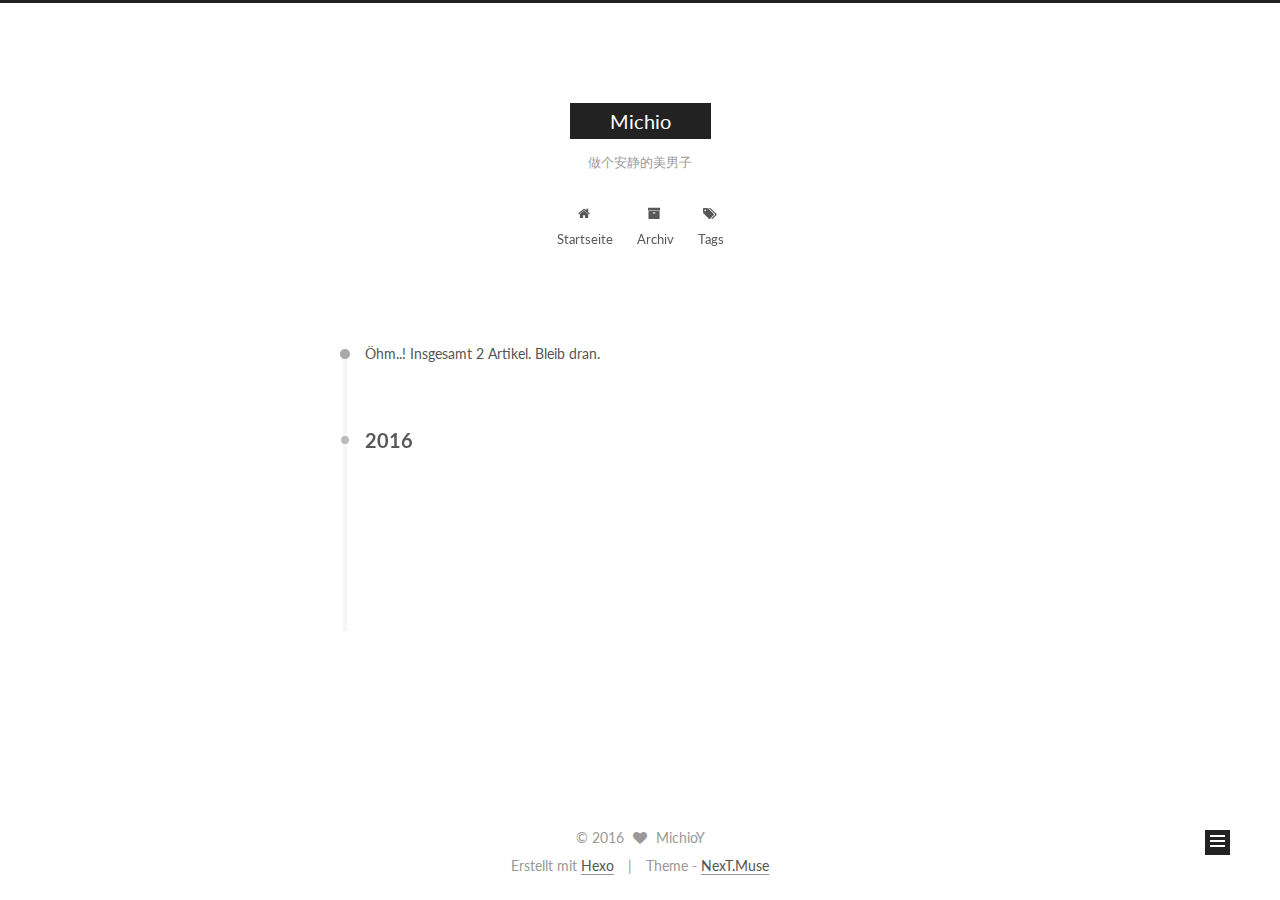
==== commit 47917c2c: "Site updated: 2016-04-27 18:58:07" ====
--- a/archives/index.html
+++ b/archives/index.html
@@ -106,7 +106,7 @@
   };
 </script>
 
-  <title> Archive | Michio </title>
+  <title> Archiv | Michio </title>
 </head>
 
 <body itemscope itemtype="http://schema.org/WebPage" lang="zh">
@@ -164,7 +164,7 @@
             
               <i class="menu-item-icon fa fa-home fa-fw"></i> <br />
             
-            Home
+            Startseite
           </a>
         </li>
       
@@ -174,7 +174,7 @@
             
               <i class="menu-item-icon fa fa-archive fa-fw"></i> <br />
             
-            Archives
+            Archiv
           </a>
         </li>
       
@@ -214,7 +214,7 @@
       
         
       
-      Um..! 1 post. Keep on posting.
+      Öhm..! Insgesamt 2 Artikel. Bleib dran.
     </span>
 
     
@@ -228,6 +228,43 @@
         <div class="collection-title">
           <h2 class="archive-year motion-element" id="archive-year-2016">2016</h2>
         </div>
+      
+      
+
+      
+
+  <article class="post post-type-normal" itemscope itemtype="http://schema.org/Article">
+    <header class="post-header">
+
+      <h1 class="post-title">
+        
+            <a class="post-title-link" href="/2016/04/27/测试下遮/" itemprop="url">
+              
+                <span itemprop="name">测试下遮</span>
+              
+            </a>
+        
+      </h1>
+
+      <div class="post-meta">
+        <time class="post-time" itemprop="dateCreated"
+              datetime="2016-04-27T18:55:20+08:00"
+              content="2016-04-27" >
+          04-27
+        </time>
+      </div>
+
+    </header>
+  </article>
+
+
+
+    
+
+      
+      
+      
+
       
       
 
@@ -303,8 +340,8 @@
         <nav class="site-state motion-element">
           <div class="site-state-item site-state-posts">
             <a href="/archives">
-              <span class="site-state-item-count">1</span>
-              <span class="site-state-item-name">posts</span>
+              <span class="site-state-item-count">2</span>
+              <span class="site-state-item-name">Artikel</span>
             </a>
           </div>
 
@@ -351,7 +388,7 @@
 </div>
 
 <div class="powered-by">
-  Powered by <a class="theme-link" href="http://hexo.io">Hexo</a>
+  Erstellt mit  <a class="theme-link" href="http://hexo.io">Hexo</a>
 </div>
 
 <div class="theme-info">
--- a/css/main.css
+++ b/css/main.css
@@ -1534,7 +1534,7 @@
   width: 4px;
   height: 4px;
   border-radius: 50%;
-  background: #ff490f;
+  background: #98c473;
 }
 .links-of-blogroll {
   font-size: 13px;
